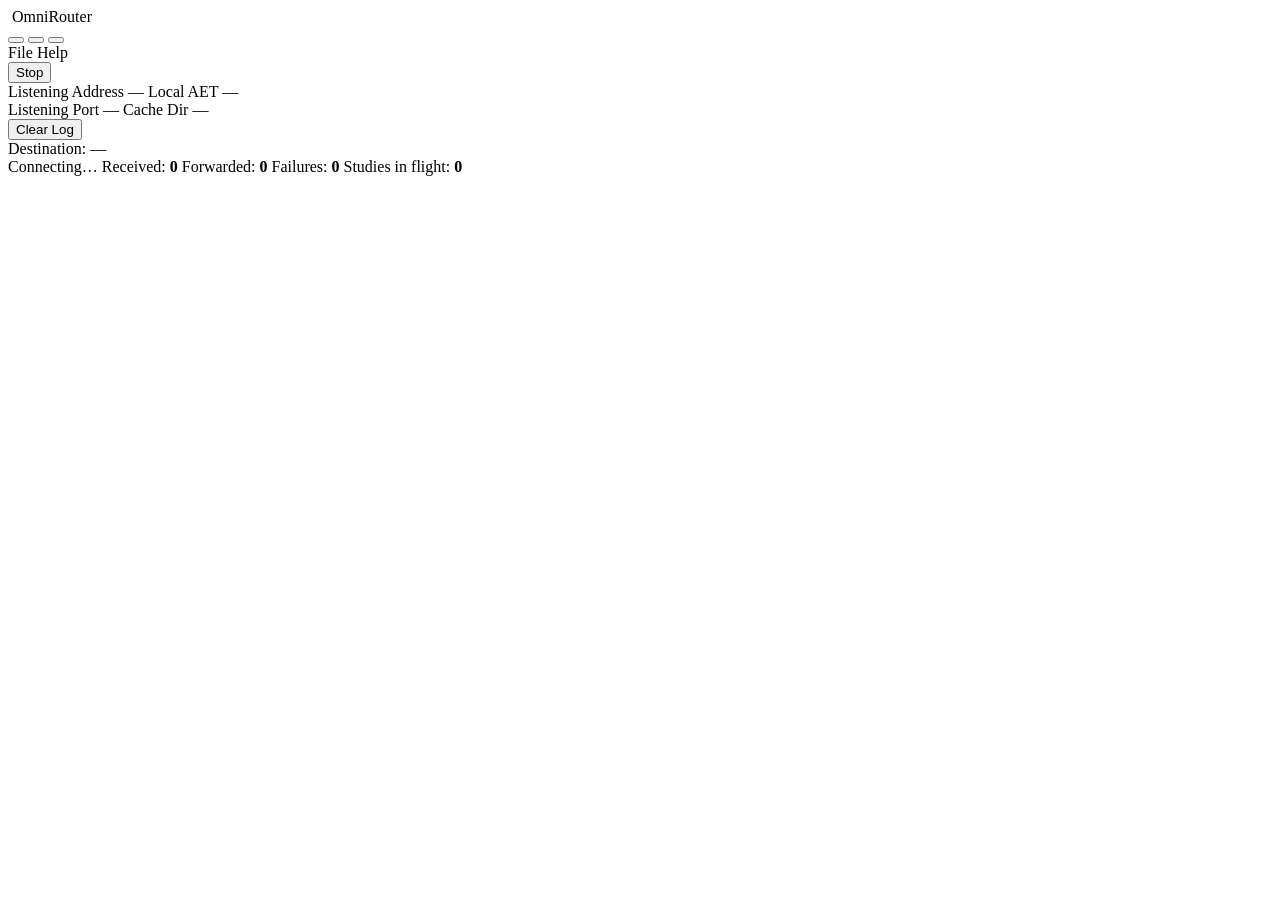
==== omnirouter/static/index.html @ a205878d "Implement a DICOM router with a web-based user interface Develop a Python-based DICOM router applica" ====
<!doctype html>
<html lang="en">
  <head>
    <meta charset="utf-8" />
    <meta name="viewport" content="width=device-width, initial-scale=1" />
    <title>OmniRouter</title>
    <link rel="stylesheet" href="/static/style.css" />
    <link rel="icon" type="image/svg+xml" href="/static/favicon.svg" />
  </head>
  <body>
    <div class="window">
      <div class="titlebar">
        <div class="title">
          <img src="/static/favicon.svg" alt="" class="title-icon" />
          <span>OmniRouter</span>
        </div>
        <div class="window-controls">
          <button class="win-btn min" aria-label="minimize"></button>
          <button class="win-btn max" aria-label="maximize"></button>
          <button class="win-btn close" aria-label="close"></button>
        </div>
      </div>

      <div class="menubar">
        <span class="menu-item">File</span>
        <span class="menu-item">Help</span>
      </div>

      <div class="toolbar">
        <button id="toggle-listener" class="btn-stop">Stop</button>

        <div class="status-panel">
          <div class="status-row">
            <span class="label">Listening Address</span>
            <span id="listen-address" class="value mono">—</span>
            <span class="label label-right">Local AET</span>
            <span id="local-aet" class="value mono">—</span>
          </div>
          <div class="status-row">
            <span class="label">Listening Port</span>
            <span id="listen-port" class="value mono">—</span>
            <span class="label label-right">Cache Dir</span>
            <span id="cache-dir" class="value mono">—</span>
          </div>
        </div>

        <button id="clear-log" class="btn-secondary">Clear Log</button>
      </div>

      <div class="dest-bar" id="dest-bar">
        Destination: <span id="dest-summary" class="mono">—</span>
      </div>

      <div class="log-area" id="log-area" role="log" aria-live="polite"></div>

      <div class="statusbar">
        <span id="conn-state" class="conn-state">Connecting…</span>
        <span class="spacer"></span>
        <span>Received: <b id="stat-recv">0</b></span>
        <span>Forwarded: <b id="stat-fwd">0</b></span>
        <span>Failures: <b id="stat-fail">0</b></span>
        <span>Studies in flight: <b id="stat-flight">0</b></span>
      </div>
    </div>

    <script src="/static/app.js"></script>
  </body>
</html>
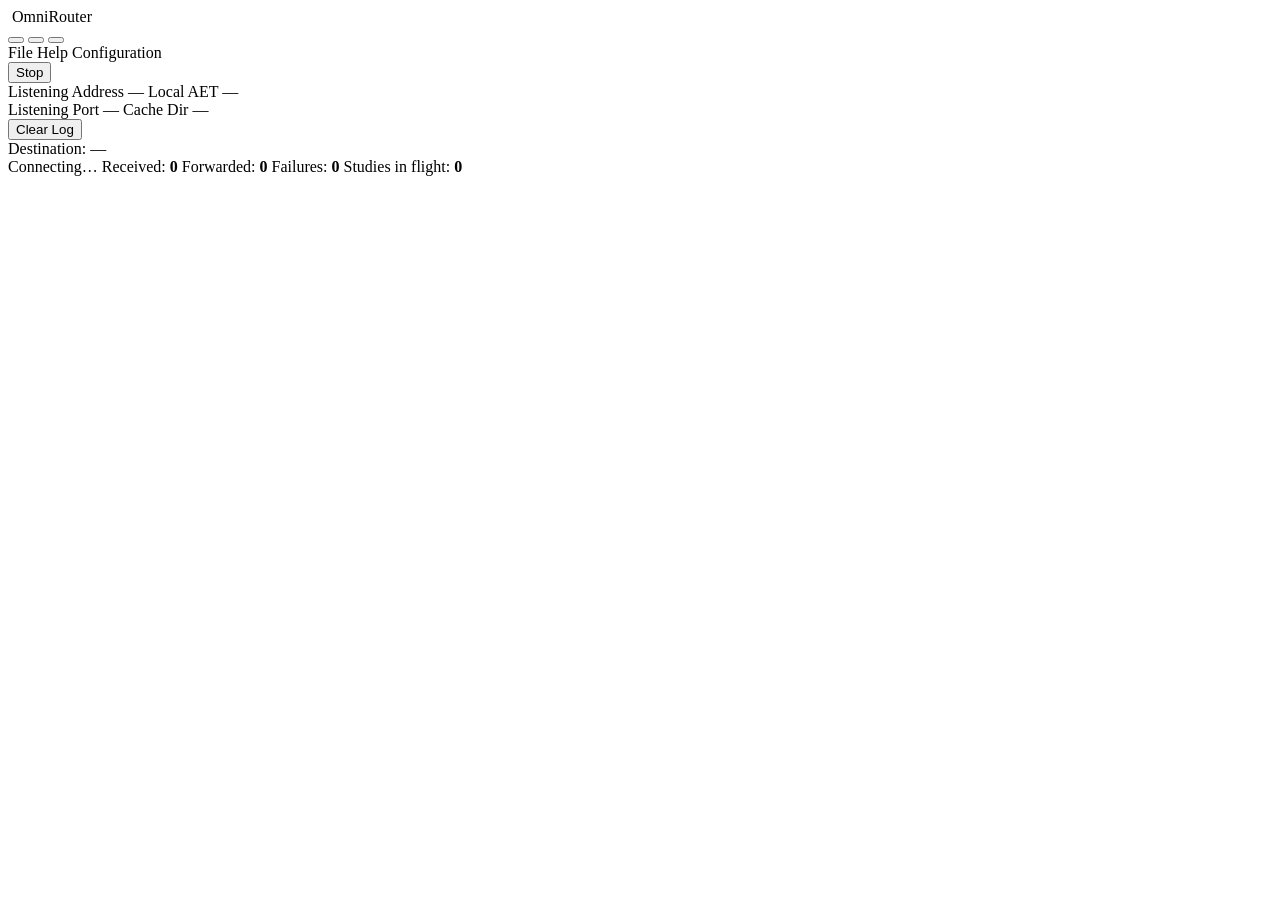
==== commit 9e9b4333: "Update router to allow configurable destination and listening port Modify the DICOM router to accept" ====
--- a/omnirouter/static/index.html
+++ b/omnirouter/static/index.html
@@ -24,6 +24,9 @@
       <div class="menubar">
         <span class="menu-item">File</span>
         <span class="menu-item">Help</span>
+        <span id="menu-configuration" class="menu-item menu-item-action">
+          Configuration
+        </span>
       </div>
 
       <div class="toolbar">
@@ -63,6 +66,89 @@
       </div>
     </div>
 
+    <!-- Configuration modal ------------------------------------------- -->
+    <div id="config-overlay" class="modal-overlay" hidden>
+      <div class="modal" role="dialog" aria-labelledby="config-title">
+        <div class="modal-header">
+          <h2 id="config-title">Destination Configuration</h2>
+          <button id="config-close" class="modal-close" aria-label="Close">
+            ×
+          </button>
+        </div>
+        <form id="config-form" class="modal-body" novalidate>
+          <p class="modal-hint">
+            Studies received on <span class="mono">OMNI@:7775</span> are
+            forwarded to this destination.
+          </p>
+
+          <label class="field">
+            <span>Destination Host / IP</span>
+            <input
+              type="text"
+              id="dest-host"
+              name="host"
+              required
+              maxlength="255"
+              placeholder="pacs.example.org"
+            />
+          </label>
+
+          <div class="field-row">
+            <label class="field">
+              <span>Port</span>
+              <input
+                type="number"
+                id="dest-port"
+                name="port"
+                required
+                min="1"
+                max="65535"
+                placeholder="11112"
+              />
+            </label>
+            <label class="field">
+              <span>AE Title</span>
+              <input
+                type="text"
+                id="dest-aet"
+                name="aet"
+                required
+                maxlength="16"
+                placeholder="REMOTE_PACS"
+              />
+            </label>
+          </div>
+
+          <fieldset class="transfer-mode">
+            <legend>Transfer Mode</legend>
+            <label class="radio">
+              <input type="radio" name="mode" value="plain" />
+              <span>Regular DICOM <em>(unencrypted)</em></span>
+            </label>
+            <label class="radio">
+              <input type="radio" name="mode" value="tls" />
+              <span>DICOM TLS <em>(encrypted)</em></span>
+            </label>
+          </fieldset>
+
+          <p id="config-error" class="modal-error" hidden></p>
+
+          <div class="modal-actions">
+            <button
+              type="button"
+              id="config-cancel"
+              class="btn-secondary"
+            >
+              Cancel
+            </button>
+            <button type="submit" id="config-save" class="btn-primary">
+              Save
+            </button>
+          </div>
+        </form>
+      </div>
+    </div>
+
     <script src="/static/app.js"></script>
   </body>
 </html>
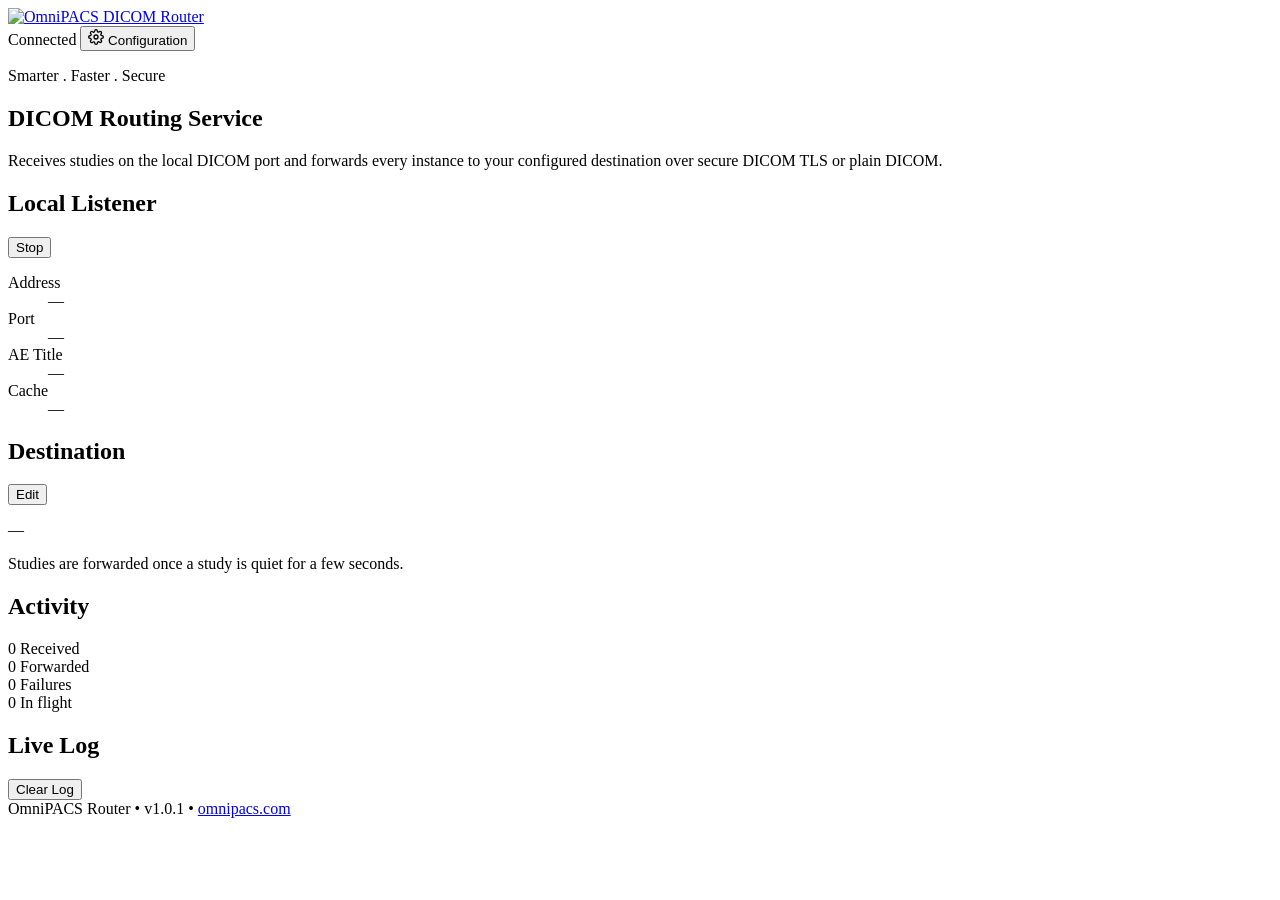
==== commit 9cfffa45: "Modernize the user interface to match the OmniPACS brand Update the UI with new branding, including " ====
--- a/omnirouter/static/index.html
+++ b/omnirouter/static/index.html
@@ -3,68 +3,150 @@
   <head>
     <meta charset="utf-8" />
     <meta name="viewport" content="width=device-width, initial-scale=1" />
-    <title>OmniRouter</title>
+    <title>OmniPACS Router</title>
+    <link rel="icon" href="/static/favicon.svg" type="image/svg+xml" />
+    <link rel="preconnect" href="https://fonts.googleapis.com" />
+    <link
+      rel="preconnect"
+      href="https://fonts.gstatic.com"
+      crossorigin
+    />
+    <link
+      href="https://fonts.googleapis.com/css2?family=Outfit:wght@400;500;600;700&family=Open+Sans:wght@400;500;600;700&family=JetBrains+Mono:wght@400;500&display=swap"
+      rel="stylesheet"
+    />
     <link rel="stylesheet" href="/static/style.css" />
-    <link rel="icon" type="image/svg+xml" href="/static/favicon.svg" />
   </head>
   <body>
-    <div class="window">
-      <div class="titlebar">
-        <div class="title">
-          <img src="/static/favicon.svg" alt="" class="title-icon" />
-          <span>OmniRouter</span>
-        </div>
-        <div class="window-controls">
-          <button class="win-btn min" aria-label="minimize"></button>
-          <button class="win-btn max" aria-label="maximize"></button>
-          <button class="win-btn close" aria-label="close"></button>
-        </div>
+    <header class="topbar">
+      <div class="topbar-inner">
+        <a class="brand" href="/">
+          <img
+            src="/static/omnipacs-logo.png"
+            alt="OmniPACS"
+            class="brand-logo"
+          />
+          <span class="brand-divider"></span>
+          <span class="brand-product">DICOM Router</span>
+        </a>
+        <nav class="topbar-actions">
+          <span id="conn-state" class="conn-pill is-up">
+            <span class="conn-dot"></span>
+            <span class="conn-label">Connected</span>
+          </span>
+          <button id="menu-configuration" class="btn-config">
+            <svg
+              width="16"
+              height="16"
+              viewBox="0 0 24 24"
+              fill="none"
+              stroke="currentColor"
+              stroke-width="2"
+              stroke-linecap="round"
+              stroke-linejoin="round"
+              aria-hidden="true"
+            >
+              <circle cx="12" cy="12" r="3" />
+              <path
+                d="M19.4 15a1.65 1.65 0 0 0 .33 1.82l.06.06a2 2 0 1 1-2.83 2.83l-.06-.06a1.65 1.65 0 0 0-1.82-.33 1.65 1.65 0 0 0-1 1.51V21a2 2 0 1 1-4 0v-.09A1.65 1.65 0 0 0 9 19.4a1.65 1.65 0 0 0-1.82.33l-.06.06a2 2 0 1 1-2.83-2.83l.06-.06a1.65 1.65 0 0 0 .33-1.82 1.65 1.65 0 0 0-1.51-1H3a2 2 0 1 1 0-4h.09A1.65 1.65 0 0 0 4.6 9a1.65 1.65 0 0 0-.33-1.82l-.06-.06a2 2 0 1 1 2.83-2.83l.06.06a1.65 1.65 0 0 0 1.82.33H9a1.65 1.65 0 0 0 1-1.51V3a2 2 0 1 1 4 0v.09a1.65 1.65 0 0 0 1 1.51 1.65 1.65 0 0 0 1.82-.33l.06-.06a2 2 0 1 1 2.83 2.83l-.06.06a1.65 1.65 0 0 0-.33 1.82V9a1.65 1.65 0 0 0 1.51 1H21a2 2 0 1 1 0 4h-.09a1.65 1.65 0 0 0-1.51 1z"
+              />
+            </svg>
+            Configuration
+          </button>
+        </nav>
       </div>
-
-      <div class="menubar">
-        <span class="menu-item">File</span>
-        <span class="menu-item">Help</span>
-        <span id="menu-configuration" class="menu-item menu-item-action">
-          Configuration
-        </span>
-      </div>
-
-      <div class="toolbar">
-        <button id="toggle-listener" class="btn-stop">Stop</button>
-
-        <div class="status-panel">
-          <div class="status-row">
-            <span class="label">Listening Address</span>
-            <span id="listen-address" class="value mono">—</span>
-            <span class="label label-right">Local AET</span>
-            <span id="local-aet" class="value mono">—</span>
+    </header>
+
+    <main class="page">
+      <section class="hero">
+        <p class="hero-eyebrow">Smarter . Faster . Secure</p>
+        <h1 class="hero-title">DICOM Routing Service</h1>
+        <p class="hero-subtitle">
+          Receives studies on the local DICOM port and forwards every instance
+          to your configured destination over secure DICOM TLS or plain DICOM.
+        </p>
+      </section>
+
+      <section class="grid">
+        <article class="card card-listener">
+          <header class="card-head">
+            <h2>Local Listener</h2>
+            <button id="toggle-listener" class="btn-pill btn-stop">Stop</button>
+          </header>
+          <dl class="kv">
+            <div>
+              <dt>Address</dt>
+              <dd id="listen-address" class="mono">—</dd>
+            </div>
+            <div>
+              <dt>Port</dt>
+              <dd id="listen-port" class="mono">—</dd>
+            </div>
+            <div>
+              <dt>AE Title</dt>
+              <dd id="local-aet" class="mono">—</dd>
+            </div>
+            <div>
+              <dt>Cache</dt>
+              <dd id="cache-dir" class="mono">—</dd>
+            </div>
+          </dl>
+        </article>
+
+        <article class="card card-destination">
+          <header class="card-head">
+            <h2>Destination</h2>
+            <button id="open-config" class="btn-link">Edit</button>
+          </header>
+          <p id="dest-summary" class="dest-summary">—</p>
+          <p class="card-foot">
+            Studies are forwarded once a study is quiet for a few seconds.
+          </p>
+        </article>
+
+        <article class="card card-stats">
+          <header class="card-head">
+            <h2>Activity</h2>
+          </header>
+          <div class="stats">
+            <div class="stat">
+              <span class="stat-value" id="stat-recv">0</span>
+              <span class="stat-label">Received</span>
+            </div>
+            <div class="stat">
+              <span class="stat-value" id="stat-fwd">0</span>
+              <span class="stat-label">Forwarded</span>
+            </div>
+            <div class="stat">
+              <span class="stat-value stat-bad" id="stat-fail">0</span>
+              <span class="stat-label">Failures</span>
+            </div>
+            <div class="stat">
+              <span class="stat-value" id="stat-flight">0</span>
+              <span class="stat-label">In flight</span>
+            </div>
           </div>
-          <div class="status-row">
-            <span class="label">Listening Port</span>
-            <span id="listen-port" class="value mono">—</span>
-            <span class="label label-right">Cache Dir</span>
-            <span id="cache-dir" class="value mono">—</span>
-          </div>
-        </div>
-
-        <button id="clear-log" class="btn-secondary">Clear Log</button>
-      </div>
-
-      <div class="dest-bar" id="dest-bar">
-        Destination: <span id="dest-summary" class="mono">—</span>
-      </div>
-
-      <div class="log-area" id="log-area" role="log" aria-live="polite"></div>
-
-      <div class="statusbar">
-        <span id="conn-state" class="conn-state">Connecting…</span>
-        <span class="spacer"></span>
-        <span>Received: <b id="stat-recv">0</b></span>
-        <span>Forwarded: <b id="stat-fwd">0</b></span>
-        <span>Failures: <b id="stat-fail">0</b></span>
-        <span>Studies in flight: <b id="stat-flight">0</b></span>
-      </div>
-    </div>
+        </article>
+      </section>
+
+      <section class="card card-log">
+        <header class="card-head">
+          <h2>Live Log</h2>
+          <button id="clear-log" class="btn-pill btn-ghost">Clear Log</button>
+        </header>
+        <div id="log-area" class="log-area" role="log" aria-live="polite"></div>
+      </section>
+
+      <footer class="page-foot">
+        <span>OmniPACS Router</span>
+        <span class="dot">•</span>
+        <span>v1.0.1</span>
+        <span class="dot">•</span>
+        <a href="https://www.omnipacs.com" target="_blank" rel="noopener">
+          omnipacs.com
+        </a>
+      </footer>
+    </main>
 
     <!-- Configuration modal ------------------------------------------- -->
     <div id="config-overlay" class="modal-overlay" hidden>
@@ -77,8 +159,9 @@
         </div>
         <form id="config-form" class="modal-body" novalidate>
           <p class="modal-hint">
-            Studies received on <span class="mono">OMNI@:7775</span> are
-            forwarded to this destination.
+            Studies received on
+            <span class="mono">OMNI@:7775</span> are forwarded to this
+            destination.
           </p>
 
           <label class="field">
@@ -134,15 +217,11 @@
           <p id="config-error" class="modal-error" hidden></p>
 
           <div class="modal-actions">
-            <button
-              type="button"
-              id="config-cancel"
-              class="btn-secondary"
-            >
+            <button type="button" id="config-cancel" class="btn-pill btn-ghost">
               Cancel
             </button>
-            <button type="submit" id="config-save" class="btn-primary">
-              Save
+            <button type="submit" id="config-save" class="btn-pill btn-primary">
+              Save Changes
             </button>
           </div>
         </form>
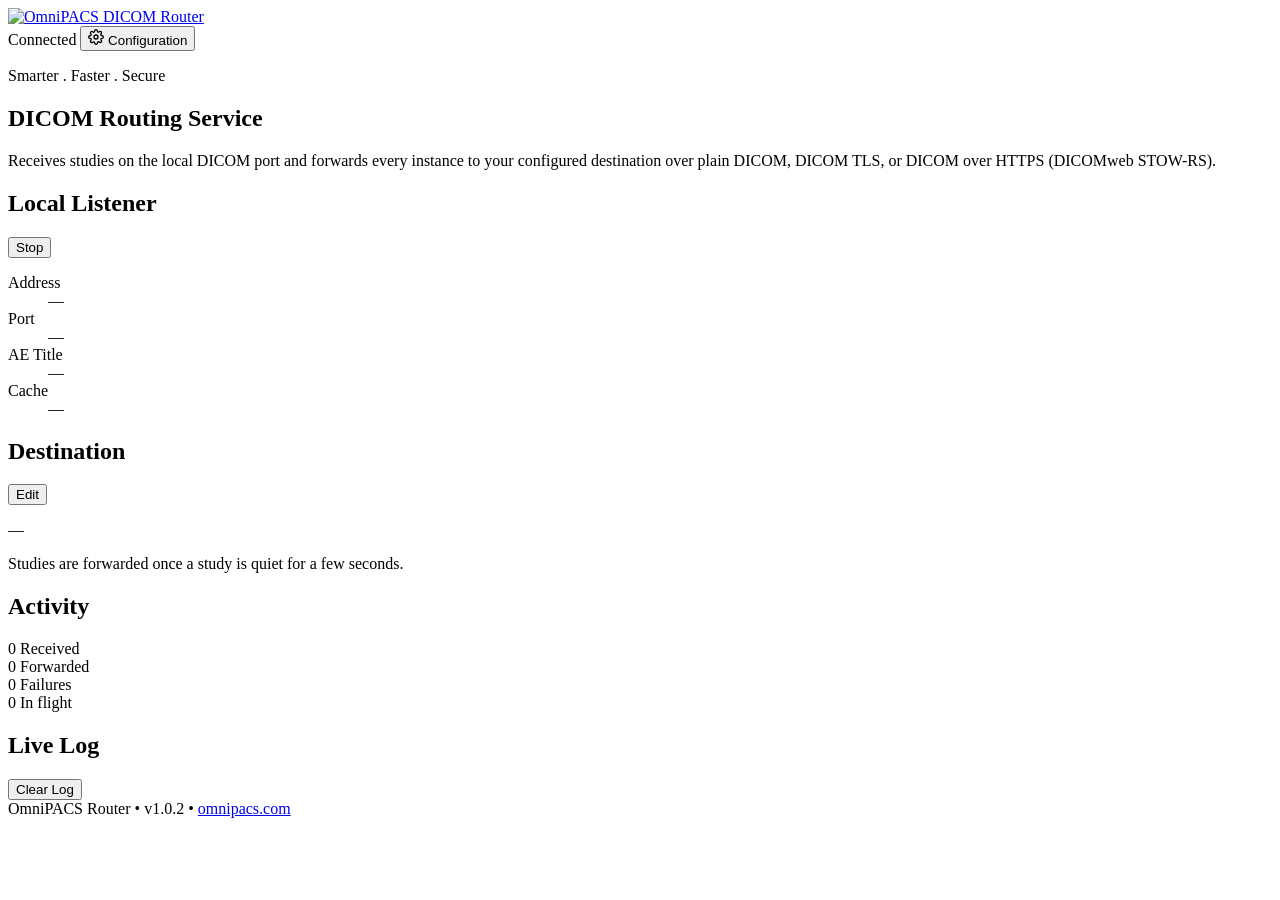
==== commit 3d659215: "OmniRouter: add DICOMweb STOW-RS as third egress mode (Task #1) Adds "DICOM over HTTPS" alongside th" ====
--- a/omnirouter/static/index.html
+++ b/omnirouter/static/index.html
@@ -63,7 +63,8 @@
         <h1 class="hero-title">DICOM Routing Service</h1>
         <p class="hero-subtitle">
           Receives studies on the local DICOM port and forwards every instance
-          to your configured destination over secure DICOM TLS or plain DICOM.
+          to your configured destination over plain DICOM, DICOM TLS, or
+          DICOM over HTTPS (DICOMweb STOW-RS).
         </p>
       </section>
 
@@ -140,7 +141,7 @@
       <footer class="page-foot">
         <span>OmniPACS Router</span>
         <span class="dot">•</span>
-        <span>v1.0.1</span>
+        <span>v1.0.2</span>
         <span class="dot">•</span>
         <a href="https://www.omnipacs.com" target="_blank" rel="noopener">
           omnipacs.com
@@ -150,7 +151,7 @@
 
     <!-- Configuration modal ------------------------------------------- -->
     <div id="config-overlay" class="modal-overlay" hidden>
-      <div class="modal" role="dialog" aria-labelledby="config-title">
+      <div class="modal modal-wide" role="dialog" aria-labelledby="config-title">
         <div class="modal-header">
           <h2 id="config-title">Destination Configuration</h2>
           <button id="config-close" class="modal-close" aria-label="Close">
@@ -164,55 +165,125 @@
             destination.
           </p>
 
-          <label class="field">
-            <span>Destination Host / IP</span>
-            <input
-              type="text"
-              id="dest-host"
-              name="host"
-              required
-              maxlength="255"
-              placeholder="pacs.example.org"
-            />
-          </label>
-
-          <div class="field-row">
-            <label class="field">
-              <span>Port</span>
-              <input
-                type="number"
-                id="dest-port"
-                name="port"
-                required
-                min="1"
-                max="65535"
-                placeholder="11112"
-              />
-            </label>
-            <label class="field">
-              <span>AE Title</span>
-              <input
-                type="text"
-                id="dest-aet"
-                name="aet"
-                required
-                maxlength="16"
-                placeholder="REMOTE_PACS"
-              />
-            </label>
-          </div>
-
           <fieldset class="transfer-mode">
             <legend>Transfer Mode</legend>
             <label class="radio">
-              <input type="radio" name="mode" value="plain" />
-              <span>Regular DICOM <em>(unencrypted)</em></span>
+              <input type="radio" name="mode" value="dicom" />
+              <span>Regular DICOM <em>(unencrypted DIMSE)</em></span>
             </label>
             <label class="radio">
-              <input type="radio" name="mode" value="tls" />
-              <span>DICOM TLS <em>(encrypted)</em></span>
+              <input type="radio" name="mode" value="dicom_tls" />
+              <span>DICOM TLS <em>(encrypted DIMSE)</em></span>
+            </label>
+            <label class="radio">
+              <input type="radio" name="mode" value="dicomweb" />
+              <span>DICOM over HTTPS <em>(DICOMweb STOW-RS)</em></span>
             </label>
           </fieldset>
+
+          <!-- DIMSE fields (Regular DICOM + DICOM TLS) -->
+          <div id="section-dimse" class="mode-section">
+            <label class="field">
+              <span>Destination Host / IP</span>
+              <input
+                type="text"
+                id="dest-host"
+                name="host"
+                maxlength="255"
+                placeholder="pacs.example.org"
+              />
+            </label>
+
+            <div class="field-row">
+              <label class="field">
+                <span>Port</span>
+                <input
+                  type="number"
+                  id="dest-port"
+                  name="port"
+                  min="1"
+                  max="65535"
+                  placeholder="11112"
+                />
+              </label>
+              <label class="field">
+                <span>AE Title</span>
+                <input
+                  type="text"
+                  id="dest-aet"
+                  name="aet"
+                  maxlength="16"
+                  placeholder="REMOTE_PACS"
+                />
+              </label>
+            </div>
+          </div>
+
+          <!-- DICOMweb fields (STOW-RS) -->
+          <div id="section-dicomweb" class="mode-section" hidden>
+            <label class="field">
+              <span>STOW-RS Base URL</span>
+              <input
+                type="url"
+                id="dest-base-url"
+                name="base_url"
+                maxlength="2048"
+                placeholder="https://relay.example.com/dicom-web"
+              />
+              <small class="field-help">
+                Must be <code>https://</code>. Endpoint will be
+                <code>&lt;base&gt;/studies/&lt;StudyInstanceUID&gt;</code>.
+              </small>
+            </label>
+
+            <label class="field">
+              <span>
+                Bearer Token
+                <span id="bearer-status" class="field-badge" hidden>
+                  Currently configured
+                </span>
+              </span>
+              <div class="input-group">
+                <input
+                  type="password"
+                  id="dest-bearer"
+                  name="bearer_token"
+                  maxlength="4096"
+                  placeholder="paste token, or leave blank to keep existing"
+                  autocomplete="off"
+                />
+                <button
+                  type="button"
+                  id="bearer-toggle"
+                  class="input-affix"
+                  aria-label="Show/hide token"
+                >
+                  Show
+                </button>
+              </div>
+            </label>
+
+            <div class="field-row">
+              <label class="field">
+                <span>Delivery Mode</span>
+                <select id="dest-delivery" name="delivery_mode">
+                  <option value="sync">
+                    Synchronous (wait for end-to-end ACK)
+                  </option>
+                  <option value="async">
+                    Asynchronous (fire-and-forget)
+                  </option>
+                </select>
+              </label>
+              <label class="field field-checkbox">
+                <span>TLS Verification</span>
+                <label class="checkbox">
+                  <input type="checkbox" id="dest-verify-tls" name="verify_tls" />
+                  <span>Verify peer certificate</span>
+                </label>
+              </label>
+            </div>
+          </div>
 
           <p id="config-error" class="modal-error" hidden></p>
 
